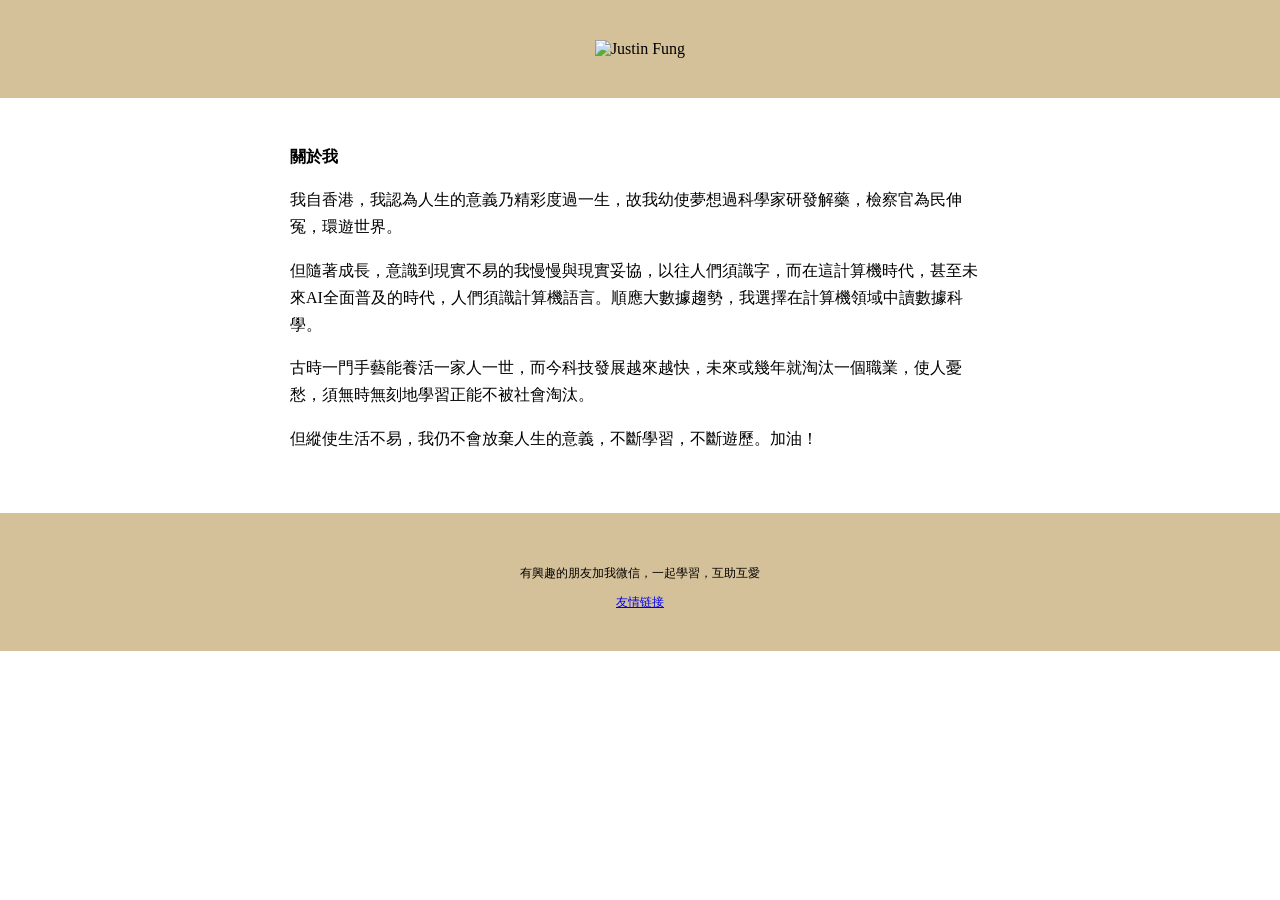
==== 我的网站.html @ 9a8b91bb "Add files via upload" ====
﻿<!DOCTYPE html>
<html lang="zh-CN">
  <head>
    <meta charset="utf-8">
    <meta name="viewport" content="width=device-width, initial-scale=1" />
    <title>康文昌的在线HTML 教学小工具</title>
    <style>  
      body {
        margin: 0;
      }
    </style>
  </head>
  <body>
    <div style="
    background-color: rgb(150,100,0,0.4);
    text-align:center;
    padding: 40px;
    ">
    <img src='a.jpg' alt="Justin Fung" width="120px"height="120px">
    </div>
     <div style="
     max-width: 700px;
     margin: 30px auto;
     padding: 15px;
     line-height: 1.7;
     color: black
     ">
       <b>關於我</b>
       <p>我自香港，我認為人生的意義乃精彩度過一生，故我幼使夢想過科學家研發解藥，檢察官為民伸冤，環遊世界。</p>
       <p>但隨著成長，意識到現實不易的我慢慢與現實妥協，以往人們須識字，而在這計算機時代，甚至未來AI全面普及的時代，人們須識計算機語言。順應大數據趨勢，我選擇在計算機領域中讀數據科學。</p>
       <p>古時一門手藝能養活一家人一世，而今科技發展越來越快，未來或幾年就淘汰一個職業，使人憂愁，須無時無刻地學習正能不被社會淘汰。</p>
       <p>但縱使生活不易，我仍不會放棄人生的意義，不斷學習，不斷遊歷。加油！</p>
     </div>
      <div style="
    background-color: rgb(150,100,0,0.4);
    text-align:center;
    padding: 40px;
    font-size: 12px;
    ">
    <p>有興趣的朋友加我微信，一起學習，互助互愛</p>
    <a href="https://kangwenchang.com/">友情链接</a>
    </div>

  </body>
</html>
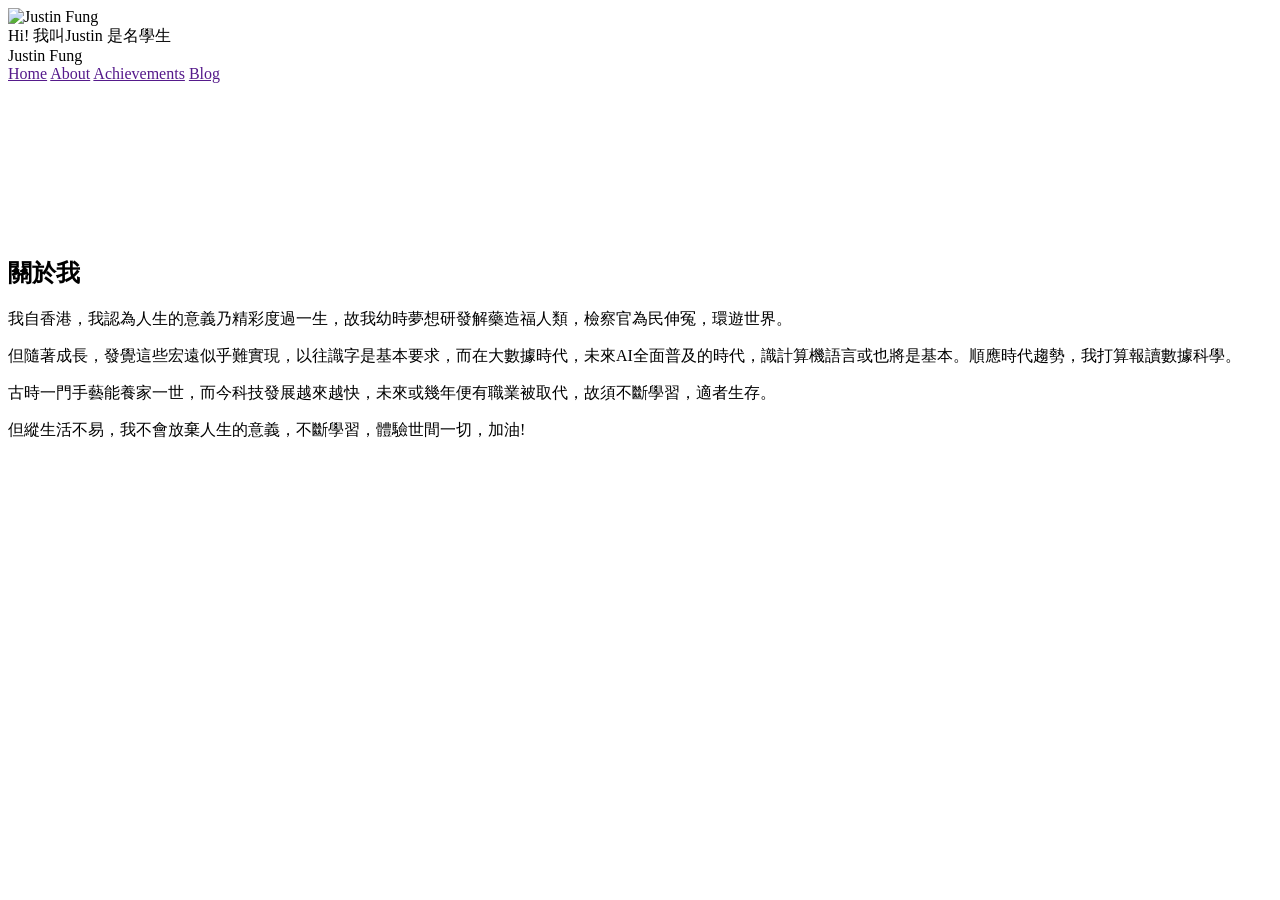
==== commit c747626f: "Update 我的网站.html" ====
--- a/我的网站.html
+++ b/我的网站.html
@@ -1,45 +1,47 @@
-﻿<!DOCTYPE html>
+<!DOCTYPE html>
 <html lang="zh-CN">
   <head>
-    <meta charset="utf-8">
-    <meta name="viewport" content="width=device-width, initial-scale=1" />
-    <title>康文昌的在线HTML 教学小工具</title>
-    <style>  
-      body {
-        margin: 0;
-      }
-    </style>
+    <meta charset="UTF-8" />
+    <title>關於我</title>
+    <link rel="stylesheet" href="style2.css" />
   </head>
+
   <body>
-    <div style="
-    background-color: rgb(150,100,0,0.4);
-    text-align:center;
-    padding: 40px;
-    ">
-    <img src='a.jpg' alt="Justin Fung" width="120px"height="120px">
-    </div>
-     <div style="
-     max-width: 700px;
-     margin: 30px auto;
-     padding: 15px;
-     line-height: 1.7;
-     color: black
-     ">
-       <b>關於我</b>
-       <p>我自香港，我認為人生的意義乃精彩度過一生，故我幼使夢想過科學家研發解藥，檢察官為民伸冤，環遊世界。</p>
-       <p>但隨著成長，意識到現實不易的我慢慢與現實妥協，以往人們須識字，而在這計算機時代，甚至未來AI全面普及的時代，人們須識計算機語言。順應大數據趨勢，我選擇在計算機領域中讀數據科學。</p>
-       <p>古時一門手藝能養活一家人一世，而今科技發展越來越快，未來或幾年就淘汰一個職業，使人憂愁，須無時無刻地學習正能不被社會淘汰。</p>
-       <p>但縱使生活不易，我仍不會放棄人生的意義，不斷學習，不斷遊歷。加油！</p>
-     </div>
-      <div style="
-    background-color: rgb(150,100,0,0.4);
-    text-align:center;
-    padding: 40px;
-    font-size: 12px;
-    ">
-    <p>有興趣的朋友加我微信，一起學習，互助互愛</p>
-    <a href="https://kangwenchang.com/">友情链接</a>
+
+<div class="image">
+        <img src="sigma.jpg.JPG"
+          alt="Justin Fung"
+          class="profile-pic"></div>
+
+           <div class="Hi">
+            <p3>Hi! 我叫Justin</p3>
+            <p4>是名學生</p4></div>
+
+  <div id="grid-container">
+      <div class="menu">
+      <p1>Justin Fung</p1>
+      <nav>
+        <a href="">Home</a>
+        <a href="">About</a>
+        <a href="">Achievements</a>
+        <a href="">Blog</a> 
+      </nav>
     </div>
 
-  </body>
+    <div class="video-container">
+    <div class="video-background">
+        <video autoplay loop muted>
+          <source src="sigma.mp4.mp4" type="video/mp4"></video></div>
+    </div>
+    
+    <div class="content-container"></div>
+    <div class="content">
+       <h2>關於我</h2>
+ <p>我自香港，我認為人生的意義乃精彩度過一生，故我幼時夢想研發解藥造福人類，檢察官為民伸冤，環遊世界。</p>
+ <p>但隨著成長，發覺這些宏遠似乎難實現，以往識字是基本要求，而在大數據時代，未來AI全面普及的時代，識計算機語言或也將是基本。順應時代趨勢，我打算報讀數據科學。</p>
+ <p>古時一門手藝能養家一世，而今科技發展越來越快，未來或幾年便有職業被取代，故須不斷學習，適者生存。</p>
+ <p>但縱生活不易，我不會放棄人生的意義，不斷學習，體驗世間一切，加油!</p>
+    </div>
+
+</body>
 </html>
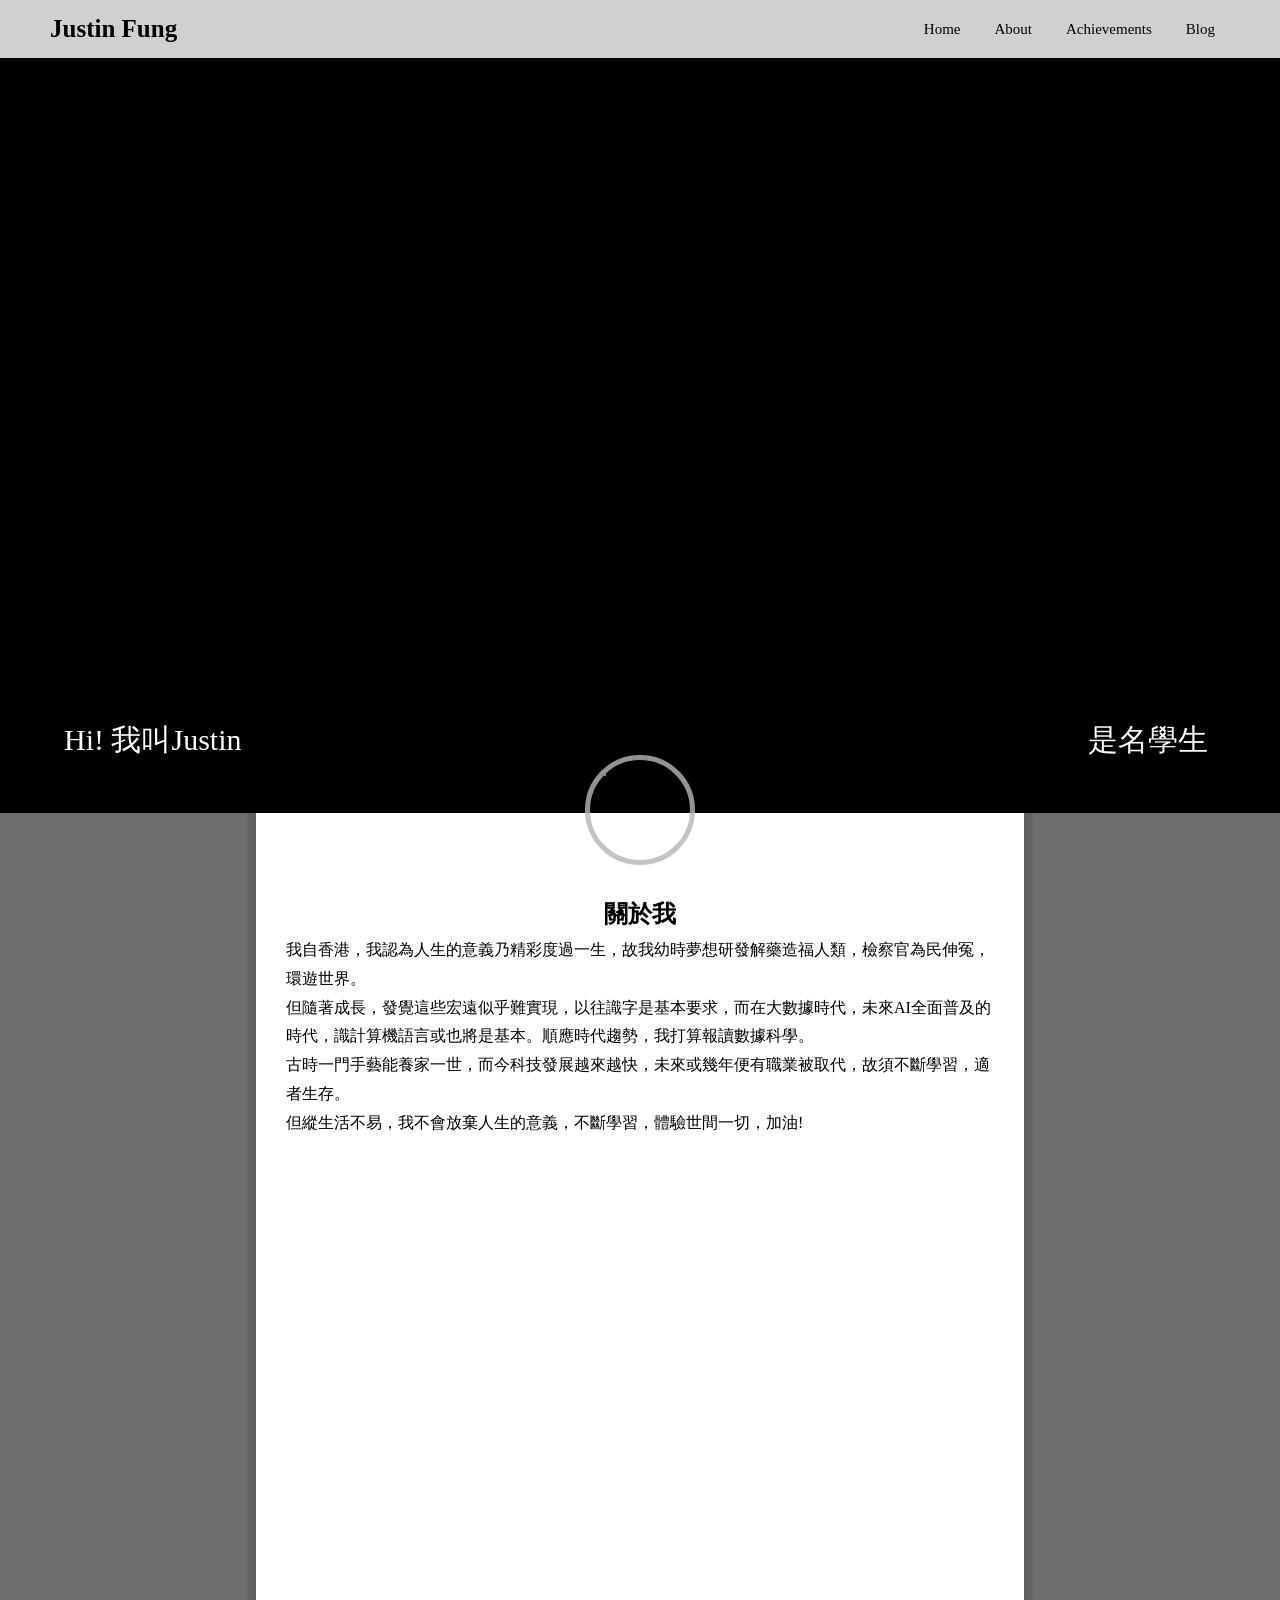
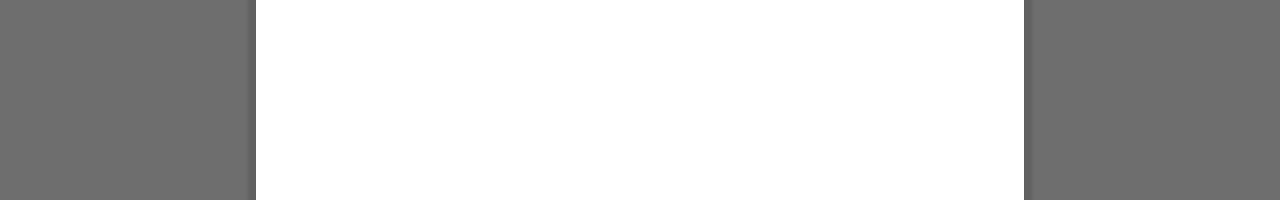
==== commit 222ffed7: "Update 我的网站.html" ====
--- a/我的网站.html
+++ b/我的网站.html
@@ -3,7 +3,7 @@
   <head>
     <meta charset="UTF-8" />
     <title>關於我</title>
-    <link rel="stylesheet" href="style2.css" />
+    <link rel="stylesheet" href="style.css" />
   </head>
 
   <body>
--- a/style.css
+++ b/style.css
@@ -0,0 +1,130 @@
+* {
+  margin: 0;
+  padding: 0;
+}
+
+#grid-container {
+  display: grid;
+  width: 100%;
+  height: 200vh;
+  background-color: #6e6e6e;
+  grid-template-rows: repeat(31, 1fr);
+  grid-template-columns: repeat(10, 1fr);
+  z-index: -2;
+}
+
+.menu {
+  background-color: rgba(255, 255, 255, 0.815);
+  grid-area: 1/1/2/11;
+  display: flex;
+  justify-content: space-between;
+  align-items: center;
+  padding: 0 50px;
+  position: sticky;
+  top: 0px;
+  z-index: 1;
+}
+
+p1 {
+  font-family: "Times New Roman", Times, serif;
+  font-weight: 900;
+  font-size: 25px;
+}
+
+a {
+  text-decoration: none;
+}
+
+menu nav {
+  display: flex;
+}
+
+.menu nav a {
+  color: black;
+  font-size: 15px;
+  padding: 15px;
+  cursor: pointer;
+  transition: 1s;
+}
+
+.menu nav a:hover {
+  box-shadow: 0 0 10px rgb(29, 29, 29);
+}
+
+.video-container {
+  background-color: rgb(0, 0, 0);
+  grid-area: 1/1/15/11;
+  position: relative;
+  overflow: hidden;
+}
+
+.video-background {
+  position: absolute;
+  top: 0;
+  left: 0;
+  width: 100%;
+  height: 100%;
+  object-fit: contain;
+}
+
+.video-background video {
+  position: absolute;
+  top: 50%;
+  left: 50%;
+  width: 100%;
+  height: 100%;
+  transform: translate(-50%, -50%);
+  object-fit: cover;
+  pointer-events: none;
+}
+
+.Hi {
+  font-size: 30px;
+  color: white;
+  letter-spacing: 4pxpx;
+}
+
+p3 {
+  position: absolute;
+  z-index: 2;
+  top: 80%;
+  left: 5%;
+}
+p4 {
+  position: absolute;
+  z-index: 2;
+  top: 80%;
+  left: 85%;
+}
+
+.content {
+  background-color: rgb(255, 255, 255);
+  grid-area: 15/3/32/9;
+  padding: 30px;
+  padding-top: 80px;
+  box-shadow: rgb(0 0 0 / 20%) 0px 2px 1px -1px,
+    rgb(0 0 0 / 14%) 0px 1px 1px 0px, rgb(0 0 0 /12%) 0px 1px 3px 8px;
+  line-height: 1.8;
+}
+
+h2 {
+  text-align: center;
+}
+
+.image {
+  width: 100px;
+  height: 100px;
+  z-index: 2;
+  position: absolute;
+  top: 90%;
+  left: 50%;
+  transform: translate(-50%, -50%);
+  border-radius: 50%;
+  border: 5px solid rgba(181, 181, 181, 0.813);
+  overflow: hidden;
+}
+
+.profile-pic {
+  width: 100px;
+  height: 100px;
+}
